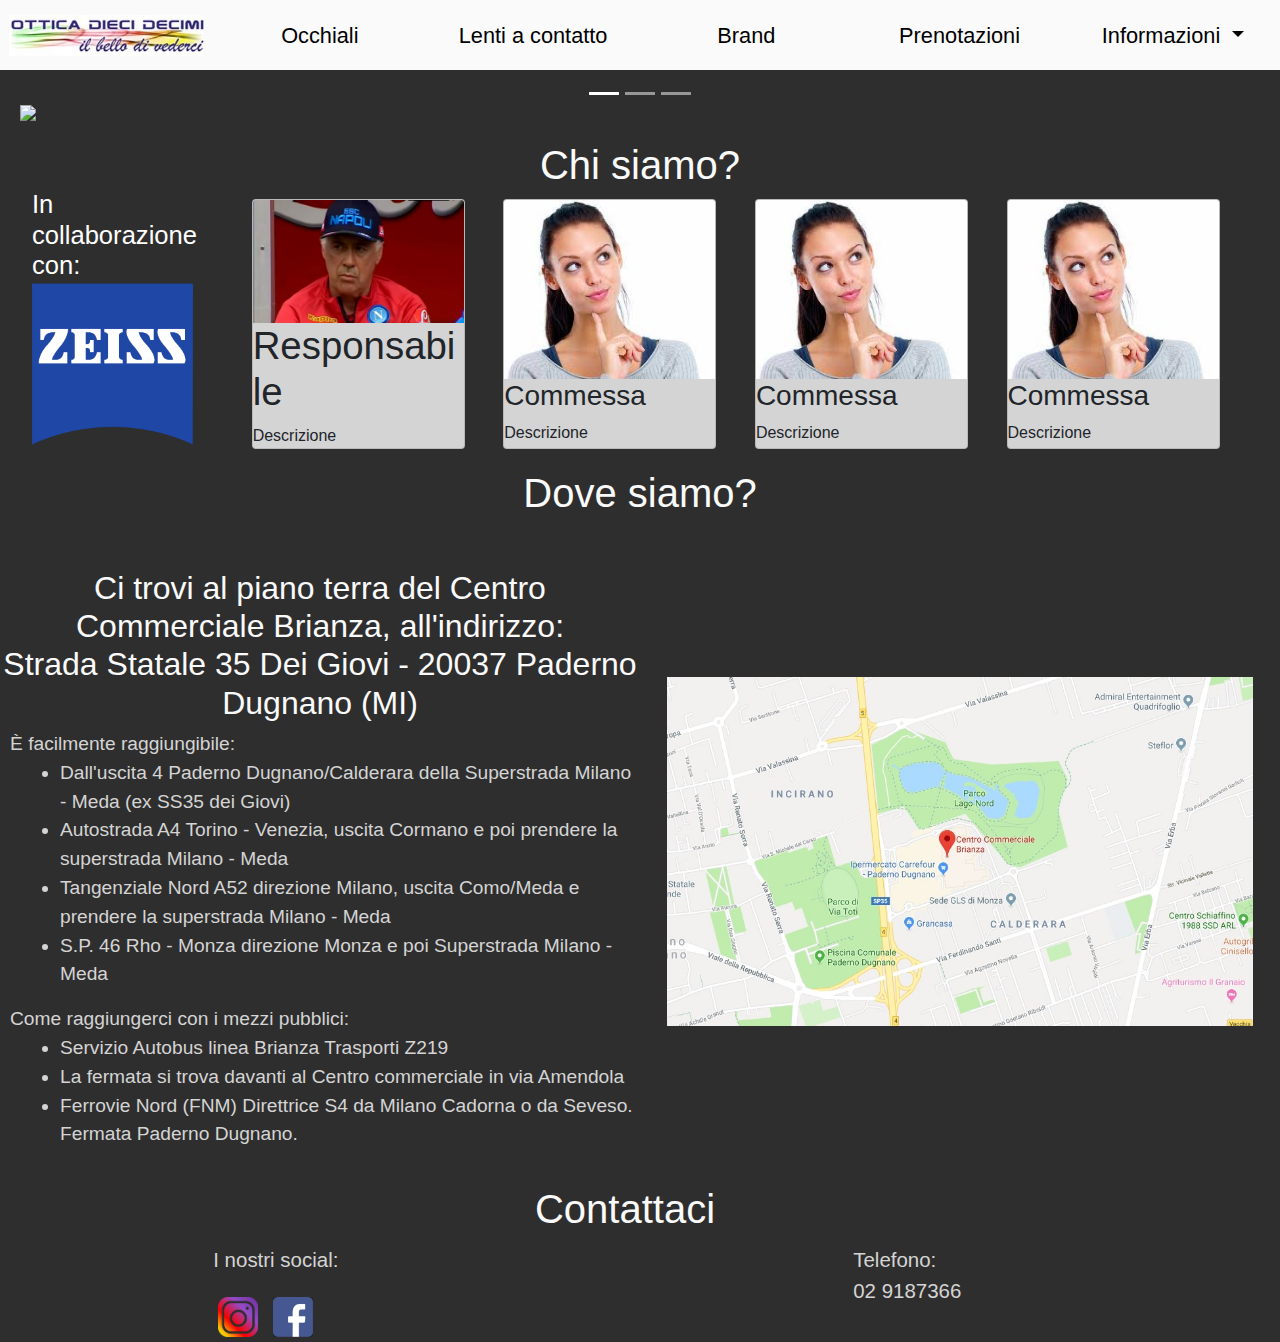
==== index.html @ d9cb9f02 "AggiuntoFileBaseCorrezioneProblemiDiHome" ====
<!DOCTYPE html>
<html>
	<head>
		<title>Ottica dieci decimi home</title>
			
		<link rel="stylesheet" href="https://maxcdn.bootstrapcdn.com/bootstrap/4.2.1/css/bootstrap.min.css">

		<link rel="stylesheet" href="css/index.css">

		<link rel="stylesheet" href="css/mquery.css">

		<link rel="stylesheet" href="css/base.css">

		<script src="https://ajax.googleapis.com/ajax/libs/jquery/3.3.1/jquery.min.js"></script>


		<script src="https://cdnjs.cloudflare.com/ajax/libs/popper.js/1.14.6/umd/popper.min.js"></script>


		<script src="https://maxcdn.bootstrapcdn.com/bootstrap/4.2.1/js/bootstrap.min.js"></script>
		

		<meta name="viewport" content="width=device-width, initial-scale=1.0">
		
	</head>
	<body>
		<div class="row nomargin col-dt-12 nopadding solodesktop"> <!--Configurazione navbar desktop-->
			<nav class="navbar navbar-expand-sm col-dt-12 navigbarh">
				<ul class="navbar-nav col-dt-12 navigbarh">
					<li class="nav-item col-dt-2 navimg">
						<img src="img/Negozio/Logo.jpg" class="mx-auto d-block col-dt-11 mx-auto" style="max-height: 70px;">
					</li>
					<li class="nav-item  col-dt-2 nopadding">
						<a class="nav-link navigbar nomargin" href="#">Occhiali</a>
					</li>
					<li class="nav-item nopadding col-dt-2 ">
						<a class="nav-link navigbar" href="#">Lenti a contatto</a>
					</li>
					<li class="nav-item nopadding col-dt-2 ">
						<a class="nav-link navigbar " href="#">Brand</a>
					</li>
					<li class="nav-item  col-dt-2 nopadding ">
						<a class="nav-link navigbar" href="#">Prenotazioni</a>
					</li>
					<li class="nav-item dropdown col-dt-2 nopadding">
						<a class="nav-link dropdown-toggle navigbar" href="#" id="navbardrop" data-toggle="dropdown">
							Informazioni
						</a>
						<div class="dropdown-menu col-dt-12">
							<a class="dropdown-item navidrop" href="#ChiSiamo">Chi siamo?</a>
							<a class="dropdown-item navidrop" href="#DoveSiamo">Dove siamo?</a>
							<a class="dropdown-item navidrop" href="#">Recensioni</a>
							<a class="dropdown-item navidrop" href="#">Tour 360 gradi</a>
						</div>
					</li>
				</ul>
			</nav>	
		</div><!--Fine Configurazione Navbar Desktop-->
		<div class="row divlogotab col-tab-12 nomargin solotablet"><!--Logo per tablet-->
			<img src="img/Negozio/Logo.jpg" class="logotab solotablet">
		</div>
		<div class="row nomargin col-tab-12 nopadding solotablet"> <!--Configurazione navbar tablet-->
			<nav class="navbar navbar-expand-sm col-tab-12 navigbarh">
				<ul class="navbar-nav col-tab-12 navigbarh">
					<li class="nav-item  col-tab-2 nopadding">
						<a class="nav-link navigbar nomargin" href="#">Occhiali</a>
					</li>
					<li class="nav-item nopadding col-tab-3">
						<a class="nav-link navigbar" href="#">Lenti a contatto</a>
					</li>
					<li class="nav-item nopadding col-tab-2 ">
						<a class="nav-link navigbar " href="#">Brand</a>
					</li>
					<li class="nav-item  col-tab-3 nopadding">
						<a class="nav-link navigbar" href="#">Prenotazioni</a>
					</li>
					<li class="nav-item dropdown col-tab-3 nopadding">
						<a class="nav-link dropdown-toggle navigbar" href="#" id="navbardrop" data-toggle="dropdown">
							Informazioni
						</a>
						<div class="dropdown-menu col-tab-12">
							<a class="dropdown-item navidrop" href="#">Chi siamo?</a>
							<a class="dropdown-item navidrop" href="#">Dove siamo?</a>
							<a class="dropdown-item navidrop" href="#">Recensioni</a>
							<a class="dropdown-item navidrop" href="#">Tour 360 gradi</a>
						</div>
					</li>
				</ul>
			</nav>	
		</div><!--Fine Configurazione Navbar tablet-->
		<div class="pspacer"></div>
		<div class="row col-dt-12 carosello nomargin"><!--Configurazione SlideShow-->
			<div id="immneg" class="carousel slide col-dt-12" data-ride="carousel">

				<ul class="carousel-indicators">
				  <li data-target="#immneg" data-slide-to="0" class="active"></li>
				  <li data-target="#immneg" data-slide-to="1"></li>
				  <li data-target="#immneg" data-slide-to="2"></li>
				</ul>
		  
				<div class="carousel-inner">
				  <div class="carousel-item active">
						<img src="img/Negozio/Presentazione1.JPG" class="if">
				  </div>
				  <div class="carousel-item">
					<img src="img/Negozio/Presentazione2.JPG" class="if">
				  </div>
				  <div class="carousel-item">
					<img src="img/Negozio/Presentazione3.JPG" class="if">
			 	 </div>
				</div>
		  
				<a class="carousel-control-prev" href="#immneg" data-slide="prev">
				  <span class=""></span>
				</a>
				<a class="carousel-control-next" href="#immneg" data-slide="next">
				  <span class=""></span>
				</a>
			</div>	
		</div>
		<div class="row col-dt-12 col-tab-12 nomargin" id="ChiSiamo"><!--Sezione Chi siamo-->
			<h1 class="testodiv col-dt-12 col-tab-12 nomargin">Chi siamo?</h1>
		</div>
		
		<div class="row col-dt-12 nomargin"><!--Sezione della collaborazione-->
			<div class="col-tab-1"></div>
			<div class="col-dt-2 col-tab-4 divcol nomargin solodesktop">
				<h3 class="collabh"> In collaborazione con:</h3>
				<img src="img/Negozio/Zeiss.png" class="zeissl nomargin nopadding">
			</div>
			<div class="nomargin" style="display: inline-block; width: 3%;"></div>
			<div class="card col-dt-2 col-tab-4 profili" ><!--Profilo Responsabile-->
				<img class="card-img-top" src="img/Test/T2.jpg" alt="Card image cap">
				<div class="card-body nopadding">
					<h3 style="font-size: 3vw;">Responsabile</h3>
				  <p class="card-text">Descrizione</p>
				</div>
			</div>
			<div class="nomargin" style="display: inline-block; width: 3%;"></div>
			
			
			<div class="col-tab-1"></div>
			<div class="card col-dt-2 col-tab-4 profili"><!--Profilo 1-->
				<img class="card-img-top" src="img/Test/T1.jpg" alt="Card image cap">
				<div class="card-body nopadding" >
					<h3>Commessa</h3>
				  <p class="card-text">Descrizione</p>
				</div>
			</div>
			
			<div class="nomargin" style="display: inline-block; width: 3%;"></div><div class="col-tab-1"></div>
			<div class="nomargin solotablet" style=" width: 3%;"></div>
			
			<div class="card col-dt-2 profili col-tab-4"><!--Profilo 3-->
				<img class="card-img-top" src="img/Test/T1.jpg" alt="Card image cap">
				<div class="card-body nopadding">
					<h3>Commessa</h3>
			 		<p class="card-text">Descrizione</p>
				</div>
			</div>
			<div class="nomargin" style="display: inline-block; width: 3%;"></div><div class="col-tab-1"></div>
			<div class="card col-dt-2 profili col-tab-4" ><!--Profilo 4-->
				<img class="card-img-top" src="img/Test/T1.jpg" alt="Card image cap">
				<div class="card-body nopadding">
					<h3>Commessa</h3>
			 		<p class="card-text">Descrizione</p>
				</div>
			</div>
			<div class="solotablet" style="margin: auto; margin-top: 30px;">
				<h3 class="collabh" > In collaborazione con:</h3>
				<img src="img/Negozio/Zeiss.png" class="zeissl nomargin nopadding" style="width:50%;margin: auto;">
			</div>
		</div>
	</div>
	<div class="row col-dt-12 col-tab-12 nomargin" style="height: 80px;"><!--Sezione Dove siamo-->
		<h1 class="nomargin testodiv col-dt-12 col-tab-12" id="DoveSiamo">Dove siamo?</h1>
	</div>
	<div class="row col-dt-12 col-tab-12 nomargin">

		<div class="col-dt-6 col-tab-12">
			<div class="col-dt-1"></div>
			<h2 class="testodiv col-dt-12 col-tab-12">Ci trovi al piano terra del Centro Commerciale Brianza, all'indirizzo: <br>
				Strada Statale 35 Dei Giovi - 20037 Paderno Dugnano (MI)</h2>
			<p class="indicazioni col-dt-12 col-tab-12">
				È facilmente raggiungibile:
				<ul class="indicazioni col-dt-12 col-tab-12">
					<li class="indicazioni col-dt-12 col-tab-10">Dall'uscita 4 Paderno Dugnano/Calderara della Superstrada Milano - Meda (ex SS35 dei Giovi)</li>
					<li class="indicazioni col-dt-12 col-tab-10">Autostrada A4 Torino - Venezia, uscita Cormano e poi prendere la superstrada Milano - Meda</li>
					<li class="indicazioni col-dt-12 col-tab-10">Tangenziale Nord A52 direzione Milano, uscita Como/Meda e prendere la superstrada Milano - Meda</li>
					<li class="indicazioni col-dt-12col-tab-10">S.P. 46 Rho - Monza direzione Monza e poi Superstrada Milano - Meda</li>
				</ul>
			
			</p>
			<p class="indicazioni col-dt-10 col-tab-10">
				Come raggiungerci con i mezzi pubblici:
				<ul class="indicazioni col-dt-12 col-tab-12">
					<li class="indicazioni col-dt-12 col-tab-10">Servizio Autobus linea Brianza Trasporti Z219</li>
					<li class="indicazioni col-dt-12 col-tab-10">La fermata si trova davanti al Centro commerciale in via Amendola</li>
					<li class="indicazioni col-dt-12 col-tab-10">Ferrovie Nord (FNM) Direttrice S4 da Milano Cadorna o da Seveso. Fermata Paderno Dugnano.</li>
				</ul>
			</p>
		</div>
		<a href="https://www.google.com/maps/place/Centro+Commerciale+Brianza/@45.5745545,9.1777924,17z/data=!3m1!4b1!4m5!3m4!1s0x4786befdc78b0045:0x9279604ad7936b0b!8m2!3d45.5745545!4d9.1799811" target="_blank"
		class="col-dt-6 col-tab-12">
			<img src="img/mappa.jpg" class="mx-auto d-block col-dt-11 col-tab-11" style="height: auto; margin-top: 20%;">
		</a>
	</div>
	<div class="row col-dt-12 col-tab-12" style="height: 80px;"><!--Sezione contattaci-->
		<h1 class="testodiv col-dt-12 col-tab-12">Contattaci</h1>
	</div>
	<div class="row col-dt-12 nomargin">
		<div class="col-dt-2 col-tab-1">
		</div>
		<div class="col-dt-6 col-tab-6">
			<p class="scrittaSocial">I nostri social:</p>
			<a href="https://www.instagram.com/dieci_decimi_paderno/" target="_blank">
				<img src="img/Icone/IconaInsta.png" class="icona">
			</a>
			<a href="https://it-it.facebook.com/otticadiecidecimipaderno/" target="_blank">
				<img src="img/Icone/IconaFace.png" class="icona">
			</a>
		</div>
		<div class="col-dt-4">
			<p class="scrittaSocial">Telefono:<br>02 9187366</p>
		</div>
	</div>
	</body>
</html>
---- css/index.css ----
.carosello
{
	padding: 20px 20px 20px 20px;
	background-color: #2F2E2E;
}
.if
{ 
	width: 100%;
	display: block;

}
.center
{
	position: absolute;
	top: 50%;
	left: 50%;
	transform: translate(-50%, -50%);
	font-size: 18px;
}
.listaocchiali
{
	text-align: center;
}
.listabrand
{
	text-align: center;
}
.sconti
{
	background-color: rgb(100,100,100);
}
.hsconti
{
	text-align:center;
}
*
{
	font-family: 'Gill Sans', 'Gill Sans MT', Calibri, 'Trebuchet MS', sans-serif;
	margin: 0;
}
.pspacer
{
	height: 15px;
	background-color:#2F2E2E;
}
.sidediv
{
	padding: 10px 10px 10px 20px;
}

.zeissl
{
	width: 90%;
	display: block;
}


.logotab
{
	margin: auto;
}
.divlogotab
{
	background-color: white;
}

.testodiv
{
	text-align: center;
	color: #FAFAFA;
	margin-top: 20px;
}
.profili
{
	display: inline-block;
	margin-top: 10px;
	margin-bottom: 20px;
	background-color: rgb(212, 212, 212);
}
---- css/mquery.css ----
@media only screen and (min-width: 851px) 
{
    .col-dt-1 {width: 8.33%;}
    .col-dt-2 {width: 16.66%;}
    .col-dt-3 {width: 25%;}
    .col-dt-4 {width: 33.33%;}
    .col-dt-5 {width: 41.66%;}
    .col-dt-6 {width: 50%;}
    .col-dt-7 {width: 58.33%;}
    .col-dt-8 {width: 66.66%;}
    .col-dt-9 {width: 75%;}
    .col-dt-10 {width: 83.33%;}
    .col-dt-11 {width: 91.66%;}
    .col-dt-12 {width: 100%;}
    .solodesktop{display: block;}
    .solotablet{display: none;}
    .solocell{display: none;}
    .navigbar
    {
	    color: #000000;
	    text-align: center;
	    margin: 0px;
	    background-color: #FAFAFA;
	    font-size: 1.7vw;
	    height: 70px;
	    padding-top: 20px;
    }   
    .navigbarh
    {
	    max-height: 90px;
        background-color: #FAFAFA;
        padding: 0px;
        margin: 0px;
    }  
    .divcol
    {
	    padding-left: 30px;
    }
    
    .indicazioni
    {
	    font-size: 1.5vw;
        color: rgb(212, 212, 212);
        margin: 0 0 0 10px;
        padding-right: 10px;
    }
    .collabh
    {
	    margin: 0;
	    color: white;
	    padding-left: 2px;
	    font-size: 2vw;
    }
}
@media only screen and (max-width: 850px) 
{
    .col-tab-1 {width: 8.33%;}
    .col-tab-2 {width: 16.66%;}
    .col-tab-3 {width: 25%;}
    .col-tab-4 {width: 33.33%;}
    .col-tab-5 {width: 41.66%;}
    .col-tab-6 {width: 50%;}
    .col-tab-7 {width: 58.33%;}
    .col-tab-8 {width: 66.66%;}
    .col-tab-9 {width: 75%;}
    .col-tab-10 {width: 83.33%;}
    .col-tab-11 {width: 91.66%;}
    .col-tab-12 {width: 100%;}
    .solodesktop{display: none;}
    .solotablet{display: block;}
    .solocell{display: none;}
    .navigbar
    {
	    color: #000000;
	    text-align: center;
	    margin: 0px;
	    background-color: #FAFAFA;
	    font-size: 13pt;
	    height: 65px;
	    padding-top: 25px;
	    padding-bottom: 1%;
    }   
    .navigbarh
    {
	    height: 65px;
        background-color: #FAFAFA;
        padding: 0px;
        margin: 0px;
    } 
    .indicazioni
    {
	    font-size: 2.5vw;
        color: rgb(212, 212, 212);
        margin-left: 25px;
        padding:0;
    }
    .collabh
    {
	    margin: 0;
	    color: white;
	    padding-left: 2px;
        font-size: 5vw;
        text-align: center;
    }
    *
    {
        margin-left: 1px;
    }
    .scrittaSocial
    {
	    color: rgb(212, 212, 212);
	    font-size: 2.5vw;
    }
}
@media only screen and (max-width: 580px) 
{
    .col-cel-1 {width: 8.33%;}
    .col-cel-2 {width: 16.66%;}
    .col-cel-3 {width: 25%;}
    .col-cel-4 {width: 33.33%;}
    .col-cel-5 {width: 41.66%;}
    .col-cel-6 {width: 50%;}
    .col-cel-7 {width: 58.33%;}
    .col-cel-8 {width: 66.66%;}
    .col-cel-9 {width: 75%;}
    .col-cel-10 {width: 83.33%;}
    .col-cel-11 {width: 91.66%;}
    .col-cel-12 {width: 100%;}
    .solodesktop{display: none;}
    .solotablet{display: none;}
    .solocell{display: block;}
}
*
{
    box-sizing: border-box;
}
---- css/base.css ----
body
{
	background-color: #2F2E2E;
	margin: 0;
	padding: 0;
}

.navigbar:hover
{
	background-color: #333333;
	color: white;
}
.navidrop:hover
{
	background-color: #333333;
	color: white;
}
.attivo
{
	background-color: #000000;
	color: rgb(255, 255, 255);
	max-height: 90px;
	padding-top: 30px;
	padding-bottom: 30px;
	padding-left: 0;
	padding-right: 0;
}
.nomargin
{
	margin: 0px;
}
.nopadding
{
	padding: 0px;
}
.navimg
{
	padding-top: 15px;
	background-color: #FAFAFA;
}

.navlent
{
	padding-left: 0px;
	padding-right: 0px;
}

.scrittaSocial
{
	color: rgb(212, 212, 212);
	font-size: 1.6vw;
}
.icona
{
	height: 50px;
	width: 50px;
	padding: 5px;
}
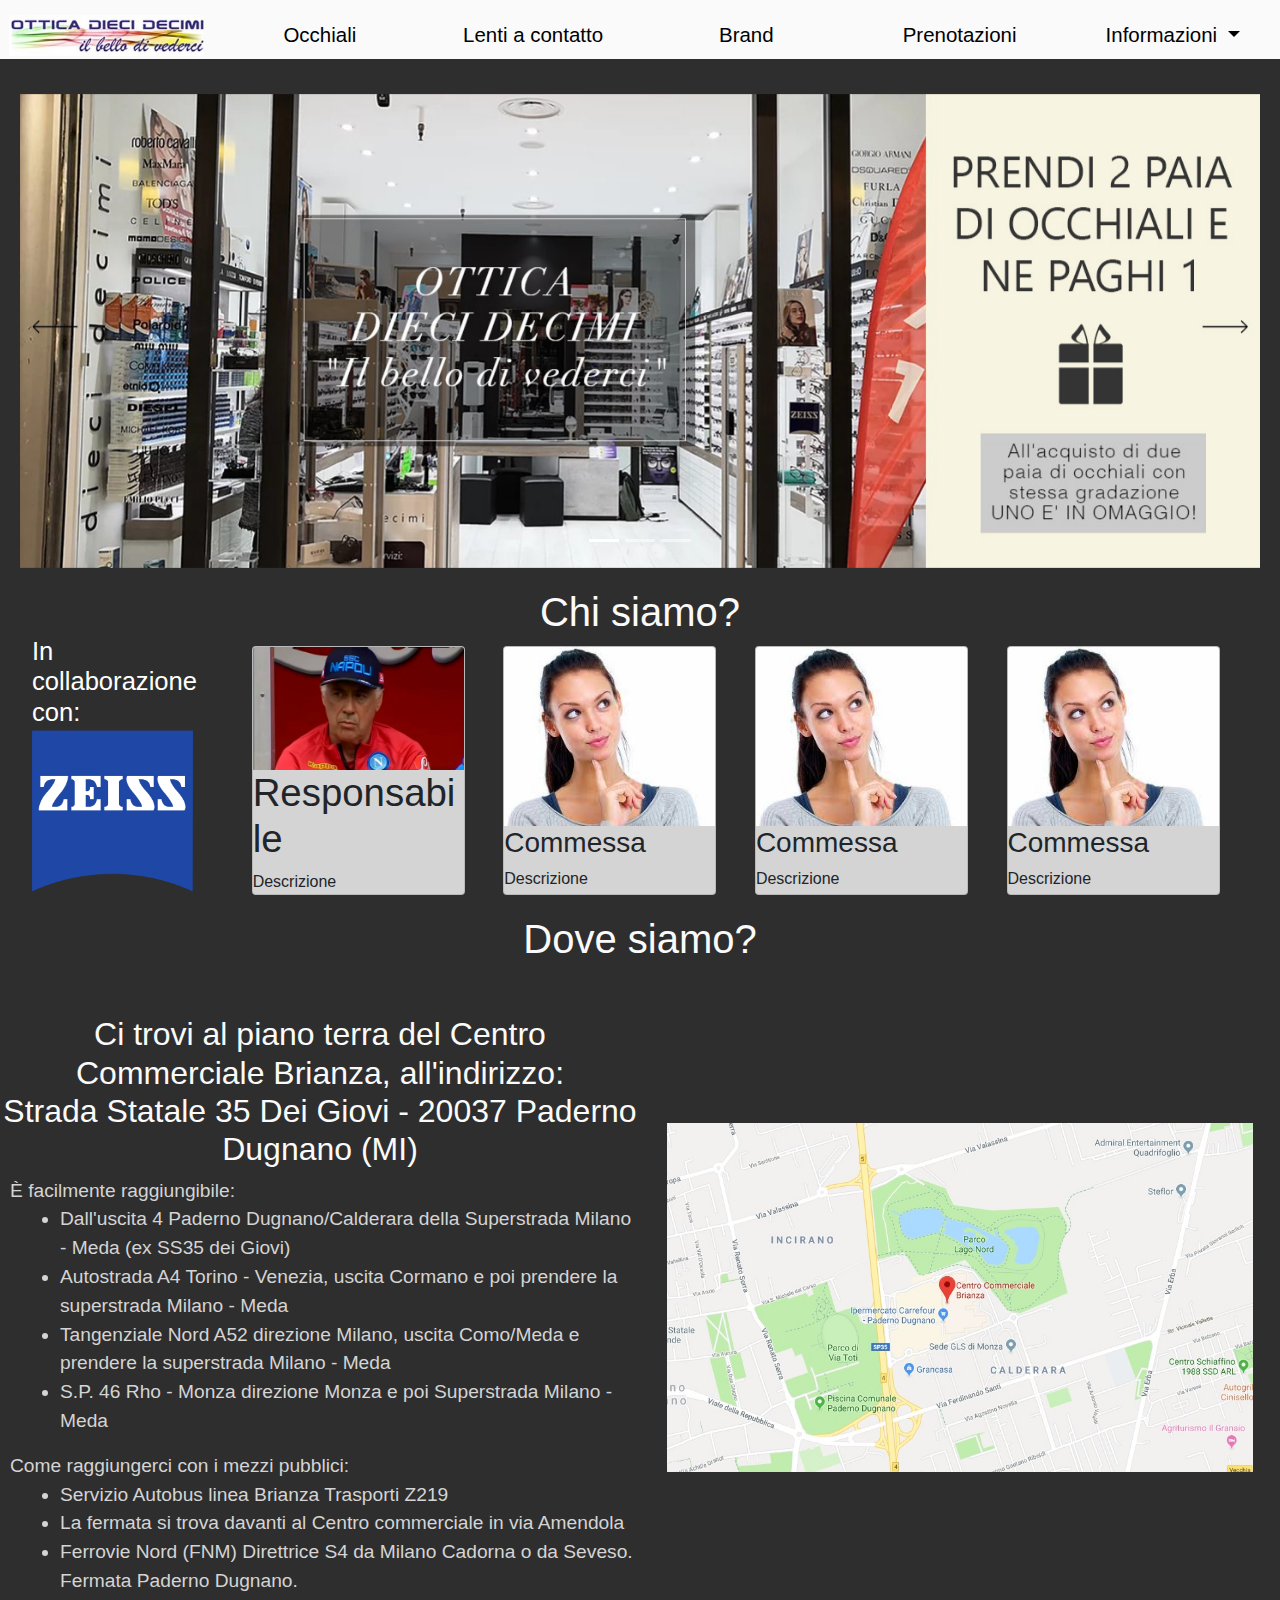
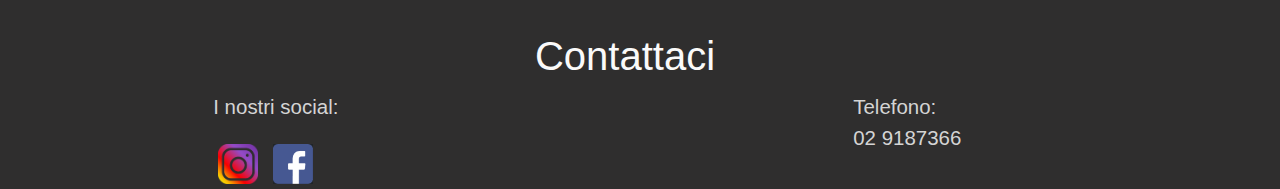
==== commit af33c580: "CorrettiNomiRisorse" ====
--- a/index.html
+++ b/index.html
@@ -28,16 +28,16 @@
 			<nav class="navbar navbar-expand-sm col-dt-12 navigbarh">
 				<ul class="navbar-nav col-dt-12 navigbarh">
 					<li class="nav-item col-dt-2 navimg">
-						<img src="img/Negozio/Logo.jpg" class="mx-auto d-block col-dt-11 mx-auto" style="max-height: 70px;">
+						<img src="img/Negozio/Logo.jpg" class="d-block col-dt-11 mx-auto" style="max-height: 70px;">
 					</li>
 					<li class="nav-item  col-dt-2 nopadding">
-						<a class="nav-link navigbar nomargin" href="#">Occhiali</a>
+						<a class="nav-link navigbar nomargin" href="pgs/Occhiali.html">Occhiali</a>
 					</li>
 					<li class="nav-item nopadding col-dt-2 ">
-						<a class="nav-link navigbar" href="#">Lenti a contatto</a>
+						<a class="nav-link navigbar" href="pgs/LentiaContatto.html">Lenti a contatto</a>
 					</li>
 					<li class="nav-item nopadding col-dt-2 ">
-						<a class="nav-link navigbar " href="#">Brand</a>
+						<a class="nav-link navigbar " href="pgs/Brand.html">Brand</a>
 					</li>
 					<li class="nav-item  col-dt-2 nopadding ">
 						<a class="nav-link navigbar" href="#">Prenotazioni</a>
@@ -100,13 +100,13 @@
 		  
 				<div class="carousel-inner">
 				  <div class="carousel-item active">
-						<img src="img/Negozio/Presentazione1.JPG" class="if">
+						<img src="img/Negozio/Presentazione1.jpg" class="if">
 				  </div>
 				  <div class="carousel-item">
-					<img src="img/Negozio/Presentazione2.JPG" class="if">
+					<img src="img/Negozio/Presentazione2.jpg" class="if">
 				  </div>
 				  <div class="carousel-item">
-					<img src="img/Negozio/Presentazione3.JPG" class="if">
+					<img src="img/Negozio/Presentazione3.jpg" class="if">
 			 	 </div>
 				</div>
 		  
@@ -208,7 +208,7 @@
 	<div class="row col-dt-12 col-tab-12" style="height: 80px;"><!--Sezione contattaci-->
 		<h1 class="testodiv col-dt-12 col-tab-12">Contattaci</h1>
 	</div>
-	<div class="row col-dt-12 nomargin">
+	<div class="row col-dt-12 nomargin"><!--Footer-->
 		<div class="col-dt-2 col-tab-1">
 		</div>
 		<div class="col-dt-6 col-tab-6">
--- a/css/index.css
+++ b/css/index.css
@@ -55,15 +55,6 @@
 }
 
 
-.logotab
-{
-	margin: auto;
-}
-.divlogotab
-{
-	background-color: white;
-}
-
 .testodiv
 {
 	text-align: center;
--- a/css/mquery.css
+++ b/css/mquery.css
@@ -21,8 +21,8 @@
 	    text-align: center;
 	    margin: 0px;
 	    background-color: #FAFAFA;
-	    font-size: 1.7vw;
-	    height: 70px;
+	    font-size: 1.6vw;
+	    height: 100%;
 	    padding-top: 20px;
     }   
     .navigbarh
--- a/css/base.css
+++ b/css/base.css
@@ -5,6 +5,15 @@
 	padding: 0;
 }
 
+
+.logotab
+{
+	margin: auto;
+}
+.divlogotab
+{
+	background-color: white;
+}
 .navigbar:hover
 {
 	background-color: #333333;
@@ -55,4 +64,12 @@
 	height: 50px;
 	width: 50px;
 	padding: 5px;
+}
+.scritta
+{
+	color: rgb(212, 212, 212);
+}
+.centrato
+{
+	text-align:center;
 }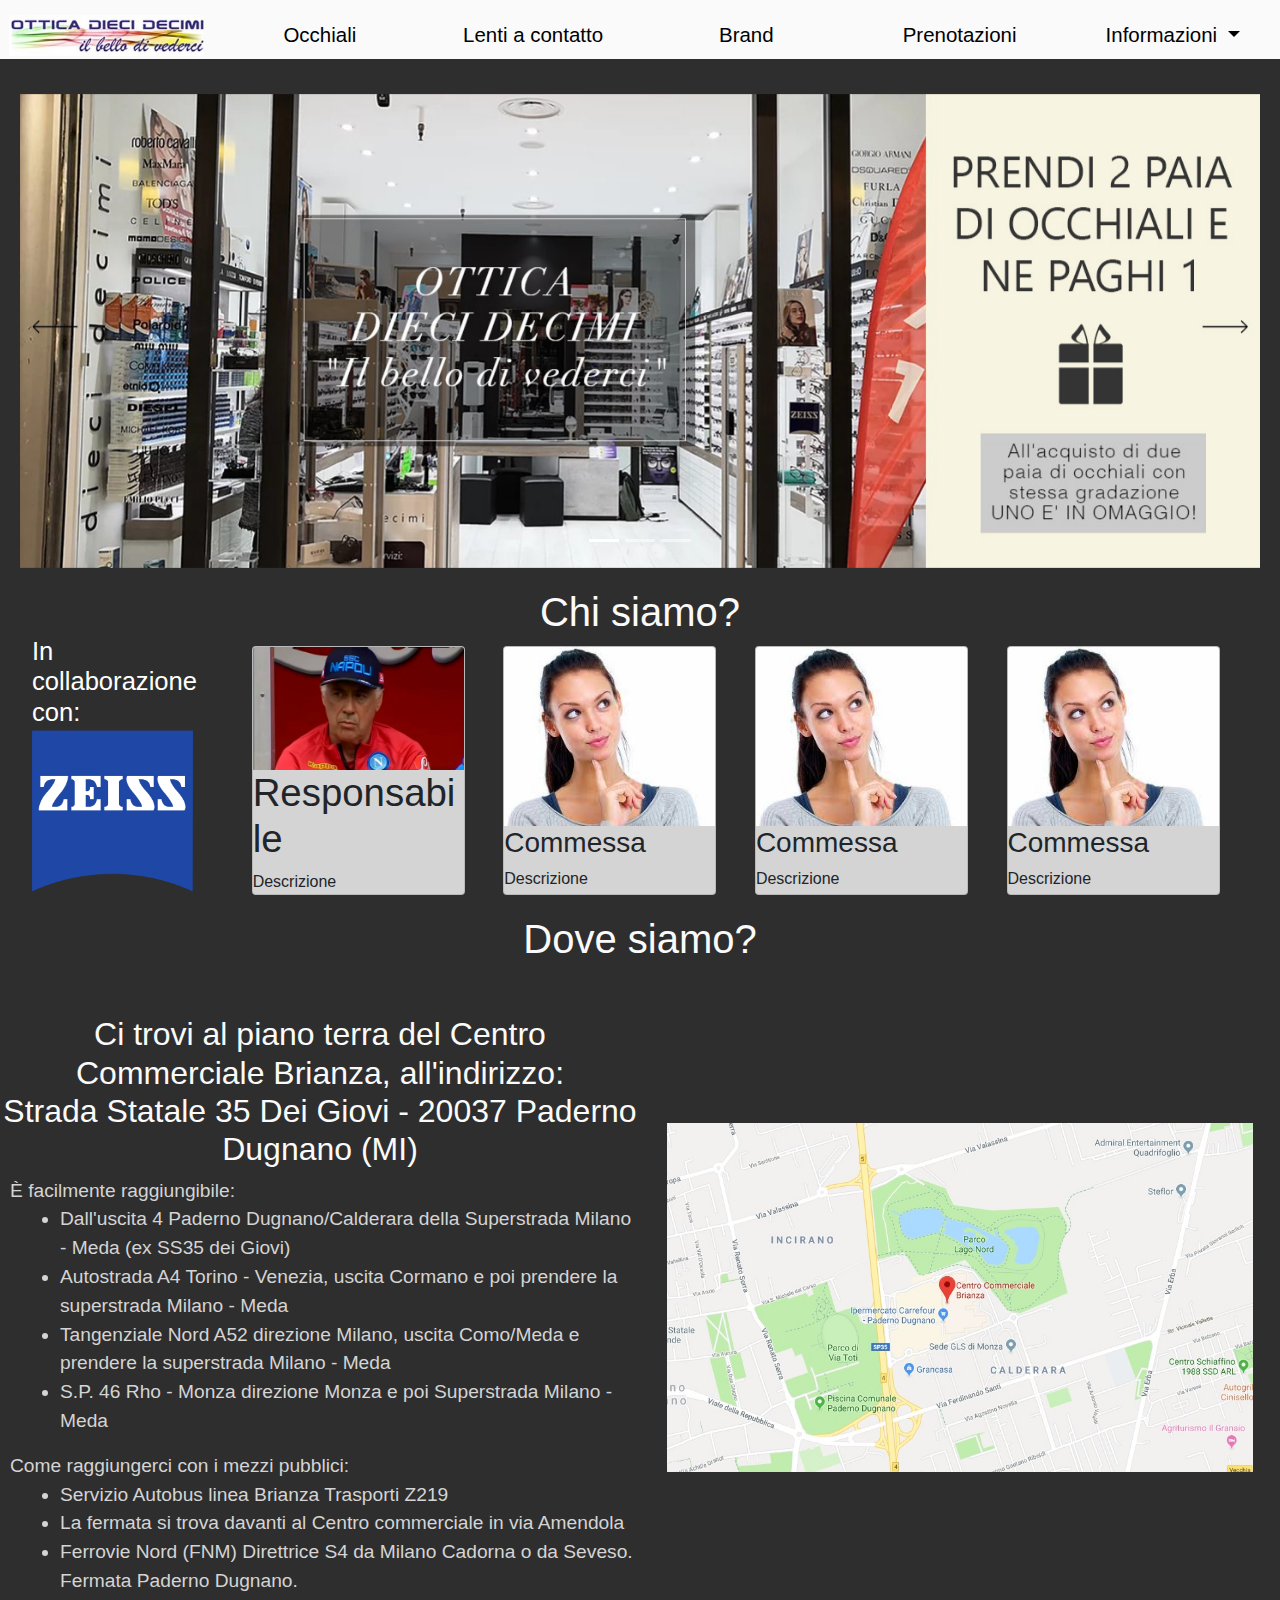
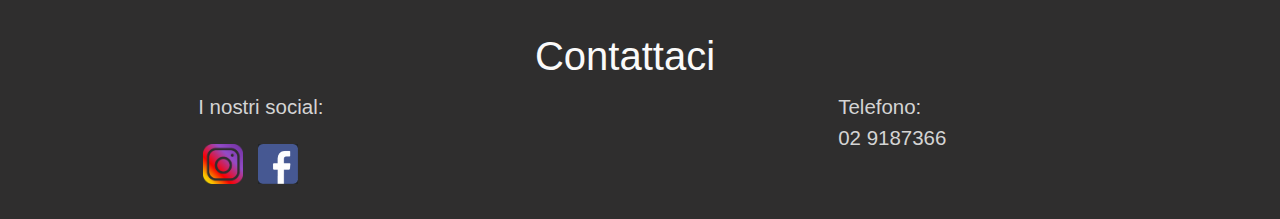
==== commit 30a71fd0: "CorrettoMargin" ====
--- a/index.html
+++ b/index.html
@@ -40,7 +40,7 @@
 						<a class="nav-link navigbar " href="pgs/Brand.html">Brand</a>
 					</li>
 					<li class="nav-item  col-dt-2 nopadding ">
-						<a class="nav-link navigbar" href="#">Prenotazioni</a>
+						<a class="nav-link navigbar" href="pgs/Prenotazioni.html">Prenotazioni</a>
 					</li>
 					<li class="nav-item dropdown col-dt-2 nopadding">
 						<a class="nav-link dropdown-toggle navigbar" href="#" id="navbardrop" data-toggle="dropdown">
@@ -49,8 +49,8 @@
 						<div class="dropdown-menu col-dt-12">
 							<a class="dropdown-item navidrop" href="#ChiSiamo">Chi siamo?</a>
 							<a class="dropdown-item navidrop" href="#DoveSiamo">Dove siamo?</a>
-							<a class="dropdown-item navidrop" href="#">Recensioni</a>
-							<a class="dropdown-item navidrop" href="#">Tour 360 gradi</a>
+							<a class="dropdown-item navidrop" href="pgs/Recensioni.html">Recensioni</a>
+							<a class="dropdown-item navidrop" href="pgs/Tour.html">Tour 360 gradi</a>
 						</div>
 					</li>
 				</ul>
@@ -63,26 +63,26 @@
 			<nav class="navbar navbar-expand-sm col-tab-12 navigbarh">
 				<ul class="navbar-nav col-tab-12 navigbarh">
 					<li class="nav-item  col-tab-2 nopadding">
-						<a class="nav-link navigbar nomargin" href="#">Occhiali</a>
+						<a class="nav-link navigbar nomargin" href="pgs/Occhiali.html">Occhiali</a>
 					</li>
 					<li class="nav-item nopadding col-tab-3">
-						<a class="nav-link navigbar" href="#">Lenti a contatto</a>
+						<a class="nav-link navigbar" href="pgs/LentiaContatto.html">Lenti a contatto</a>
 					</li>
 					<li class="nav-item nopadding col-tab-2 ">
-						<a class="nav-link navigbar " href="#">Brand</a>
+						<a class="nav-link navigbar " href="pgs/Brand.html">Brand</a>
 					</li>
 					<li class="nav-item  col-tab-3 nopadding">
-						<a class="nav-link navigbar" href="#">Prenotazioni</a>
+						<a class="nav-link navigbar" href="pgs/Prenotazioni.html">Prenotazioni</a>
 					</li>
 					<li class="nav-item dropdown col-tab-3 nopadding">
 						<a class="nav-link dropdown-toggle navigbar" href="#" id="navbardrop" data-toggle="dropdown">
 							Informazioni
 						</a>
 						<div class="dropdown-menu col-tab-12">
-							<a class="dropdown-item navidrop" href="#">Chi siamo?</a>
-							<a class="dropdown-item navidrop" href="#">Dove siamo?</a>
-							<a class="dropdown-item navidrop" href="#">Recensioni</a>
-							<a class="dropdown-item navidrop" href="#">Tour 360 gradi</a>
+							<a class="dropdown-item navidrop" href="#ChiSiamo">Chi siamo?</a>
+							<a class="dropdown-item navidrop" href="#DoveSiamo">Dove siamo?</a>
+							<a class="dropdown-item navidrop" href="pgs/Recensioni.html">Recensioni</a>
+							<a class="dropdown-item navidrop" href="pgs/Tour.html">Tour 360 gradi</a>
 						</div>
 					</li>
 				</ul>
@@ -208,7 +208,7 @@
 	<div class="row col-dt-12 col-tab-12" style="height: 80px;"><!--Sezione contattaci-->
 		<h1 class="testodiv col-dt-12 col-tab-12">Contattaci</h1>
 	</div>
-	<div class="row col-dt-12 nomargin"><!--Footer-->
+	<div class="row col-dt-12 foot"><!--Footer-->
 		<div class="col-dt-2 col-tab-1">
 		</div>
 		<div class="col-dt-6 col-tab-6">
--- a/css/base.css
+++ b/css/base.css
@@ -28,9 +28,7 @@
 {
 	background-color: #000000;
 	color: rgb(255, 255, 255);
-	max-height: 90px;
-	padding-top: 30px;
-	padding-bottom: 30px;
+	
 	padding-left: 0;
 	padding-right: 0;
 }
@@ -72,4 +70,8 @@
 .centrato
 {
 	text-align:center;
+}
+.foot
+{
+	margin-bottom: 30px;
 }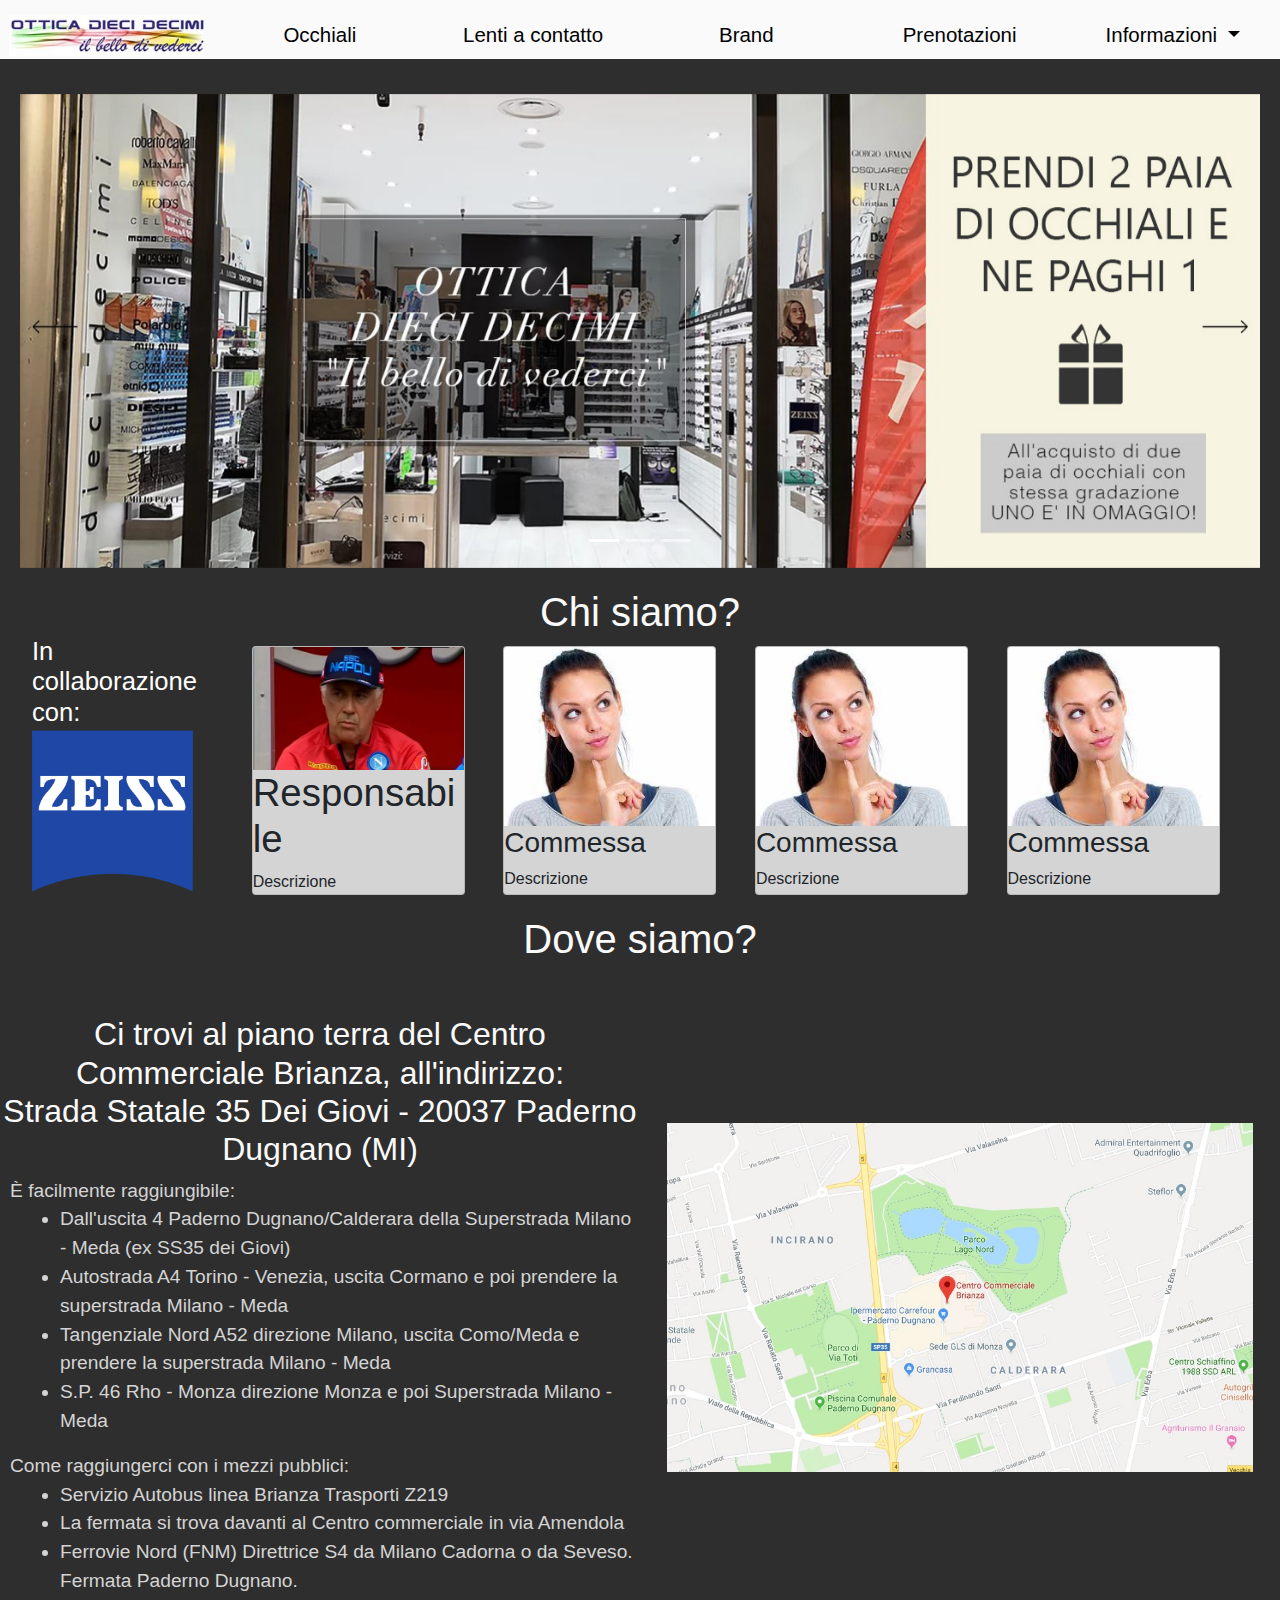
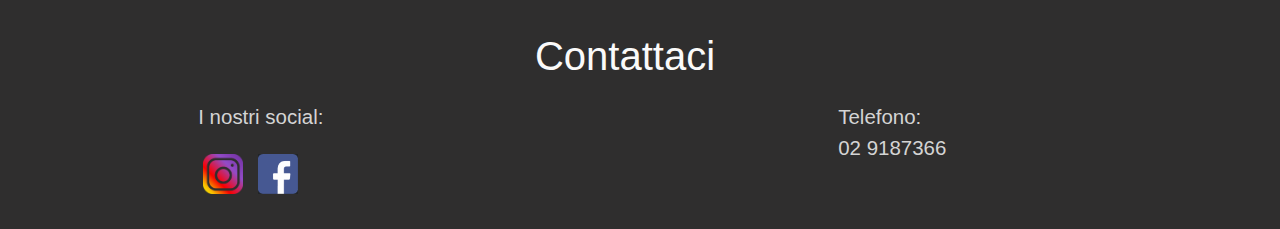
==== commit a230d3a2: "AggiuntaNavbarCellulare" ====
--- a/index.html
+++ b/index.html
@@ -7,10 +7,10 @@
 
 		<link rel="stylesheet" href="css/index.css">
 
+		
+
+		<link rel="stylesheet" href="css/base.css">
 		<link rel="stylesheet" href="css/mquery.css">
-
-		<link rel="stylesheet" href="css/base.css">
-
 		<script src="https://ajax.googleapis.com/ajax/libs/jquery/3.3.1/jquery.min.js"></script>
 
 
@@ -18,6 +18,7 @@
 
 
 		<script src="https://maxcdn.bootstrapcdn.com/bootstrap/4.2.1/js/bootstrap.min.js"></script>
+		<script src="JS/ddcell.js"></script>
 		
 
 		<meta name="viewport" content="width=device-width, initial-scale=1.0">
@@ -56,8 +57,9 @@
 				</ul>
 			</nav>	
 		</div><!--Fine Configurazione Navbar Desktop-->
-		<div class="row divlogotab col-tab-12 nomargin solotablet"><!--Logo per tablet-->
-			<img src="img/Negozio/Logo.jpg" class="logotab solotablet">
+		<div class="row divlogotab col-tab-12 col-cel-12 nomargin nodesktop"><!--Logo per tablet e cellulari-->
+			
+			<img src="img/Negozio/Logo.jpg" class="logotab nodesktop">
 		</div>
 		<div class="row nomargin col-tab-12 nopadding solotablet"> <!--Configurazione navbar tablet-->
 			<nav class="navbar navbar-expand-sm col-tab-12 navigbarh">
@@ -88,6 +90,16 @@
 				</ul>
 			</nav>	
 		</div><!--Fine Configurazione Navbar tablet-->
+		<div class="dropdown solocell"><!--Configurazione navbar cellulare-->
+			<button onclick="ddown()" class="dropbtn bottone">Navigazione</button>
+			<div id="myDropdown" class="dropdown-content col-cel-12 nopadding nomargin">
+			  <a href="pgs/Occhiali.html" class="col-cel-3 ">Occhiali</a>
+			  <a href="pgs/LentiaContatto.html" class="col-cel-3 ">Lenti a contatto</a>
+			  <a href="pgs/Brand.html" class="col-cel-2">Brand</a>
+			  <a href="pgs/Prenotazioni.html" class="col-cel-3 ">Prenotazioni</a>
+			  
+			</div>
+		</div>
 		<div class="pspacer"></div>
 		<div class="row col-dt-12 carosello nomargin"><!--Configurazione SlideShow-->
 			<div id="immneg" class="carousel slide col-dt-12" data-ride="carousel">
--- a/css/base.css
+++ b/css/base.css
@@ -73,5 +73,60 @@
 }
 .foot
 {
+	margin-top: 10px;
 	margin-bottom: 30px;
-}+}
+.dropbtn {
+	background-color: #3498DB;
+	color: white;
+	padding: 16px;
+	font-size: 16px;
+	border: none;
+	cursor: pointer;
+  }
+  
+  .dropbtn:hover, .dropbtn:focus {
+	background-color: #2980B9;
+  }
+  
+  .dropdown {
+	position: relative;
+	display: inline-block;
+  }
+  
+  .dropdown-content {
+	display: none;
+	position: absolute;
+	background-color: #f1f1f1;
+	min-width: 160px;
+	overflow: auto;
+	box-shadow: 0px 8px 16px 0px rgba(0,0,0,0.2);
+	z-index: 1;
+  }
+  
+  .dropdown-content a {
+	color: black;
+	padding: 10px 5px;
+	text-decoration: none;
+	display: inline-block;
+	text-align: center;
+  }
+  
+  .dropdown a:hover {background-color: #ddd;}
+  
+  .show {display: block;}
+  .bottone
+  {
+	  background-color: #333333;
+	  color: #FAFAFA;
+  }
+  .bottone:hover
+  {
+	  background-color: #333333;
+	  color: #FAFAFA;
+  }
+  .bottone:focus
+  {
+	  background-color: #333333;
+	  color: #FAFAFA;
+  }--- a/css/mquery.css
+++ b/css/mquery.css
@@ -15,6 +15,7 @@
     .solodesktop{display: block;}
     .solotablet{display: none;}
     .solocell{display: none;}
+    .nodesktop{display:none;}
     .navigbar
     {
 	    color: #000000;
@@ -69,6 +70,10 @@
     .solodesktop{display: none;}
     .solotablet{display: block;}
     .solocell{display: none;}
+    .nodesktop
+    {
+        display:block;
+    }
     .navigbar
     {
 	    color: #000000;
@@ -129,6 +134,10 @@
     .solodesktop{display: none;}
     .solotablet{display: none;}
     .solocell{display: block;}
+    .nodesktop
+    {
+        display:block;
+    }
 }
 *
 {
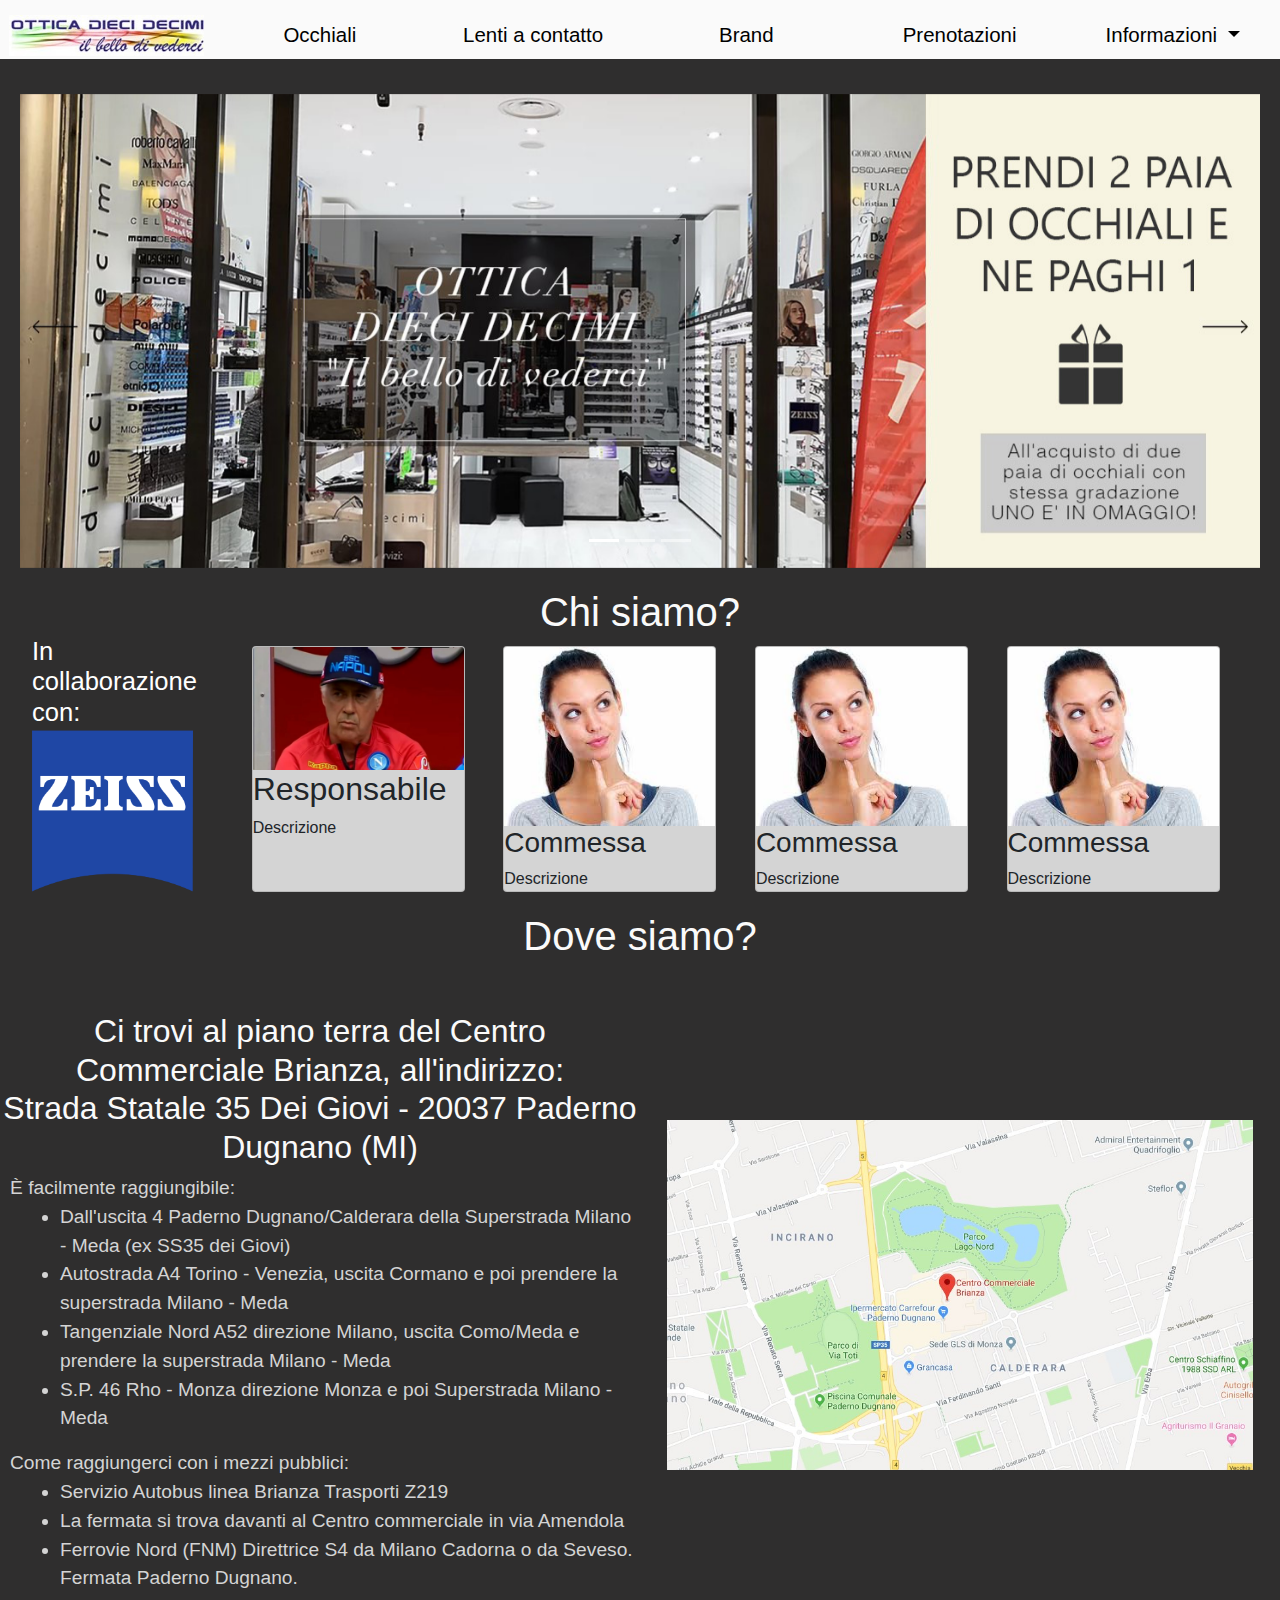
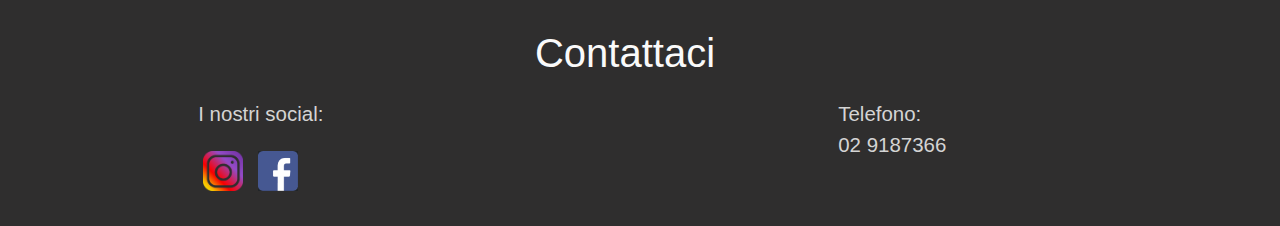
==== commit 66592961: "Definitivo" ====
--- a/index.html
+++ b/index.html
@@ -22,7 +22,7 @@
 		
 
 		<meta name="viewport" content="width=device-width, initial-scale=1.0">
-		
+		<meta charset="utf-8" />
 	</head>
 	<body>
 		<div class="row nomargin col-dt-12 nopadding solodesktop"> <!--Configurazione navbar desktop-->
@@ -144,7 +144,7 @@
 			<div class="card col-dt-2 col-tab-4 profili" ><!--Profilo Responsabile-->
 				<img class="card-img-top" src="img/Test/T2.jpg" alt="Card image cap">
 				<div class="card-body nopadding">
-					<h3 style="font-size: 3vw;">Responsabile</h3>
+					<h3 style="font-size: 2.5vw;">Responsabile</h3>
 				  <p class="card-text">Descrizione</p>
 				</div>
 			</div>
@@ -237,4 +237,4 @@
 		</div>
 	</div>
 	</body>
-</html>+</html>
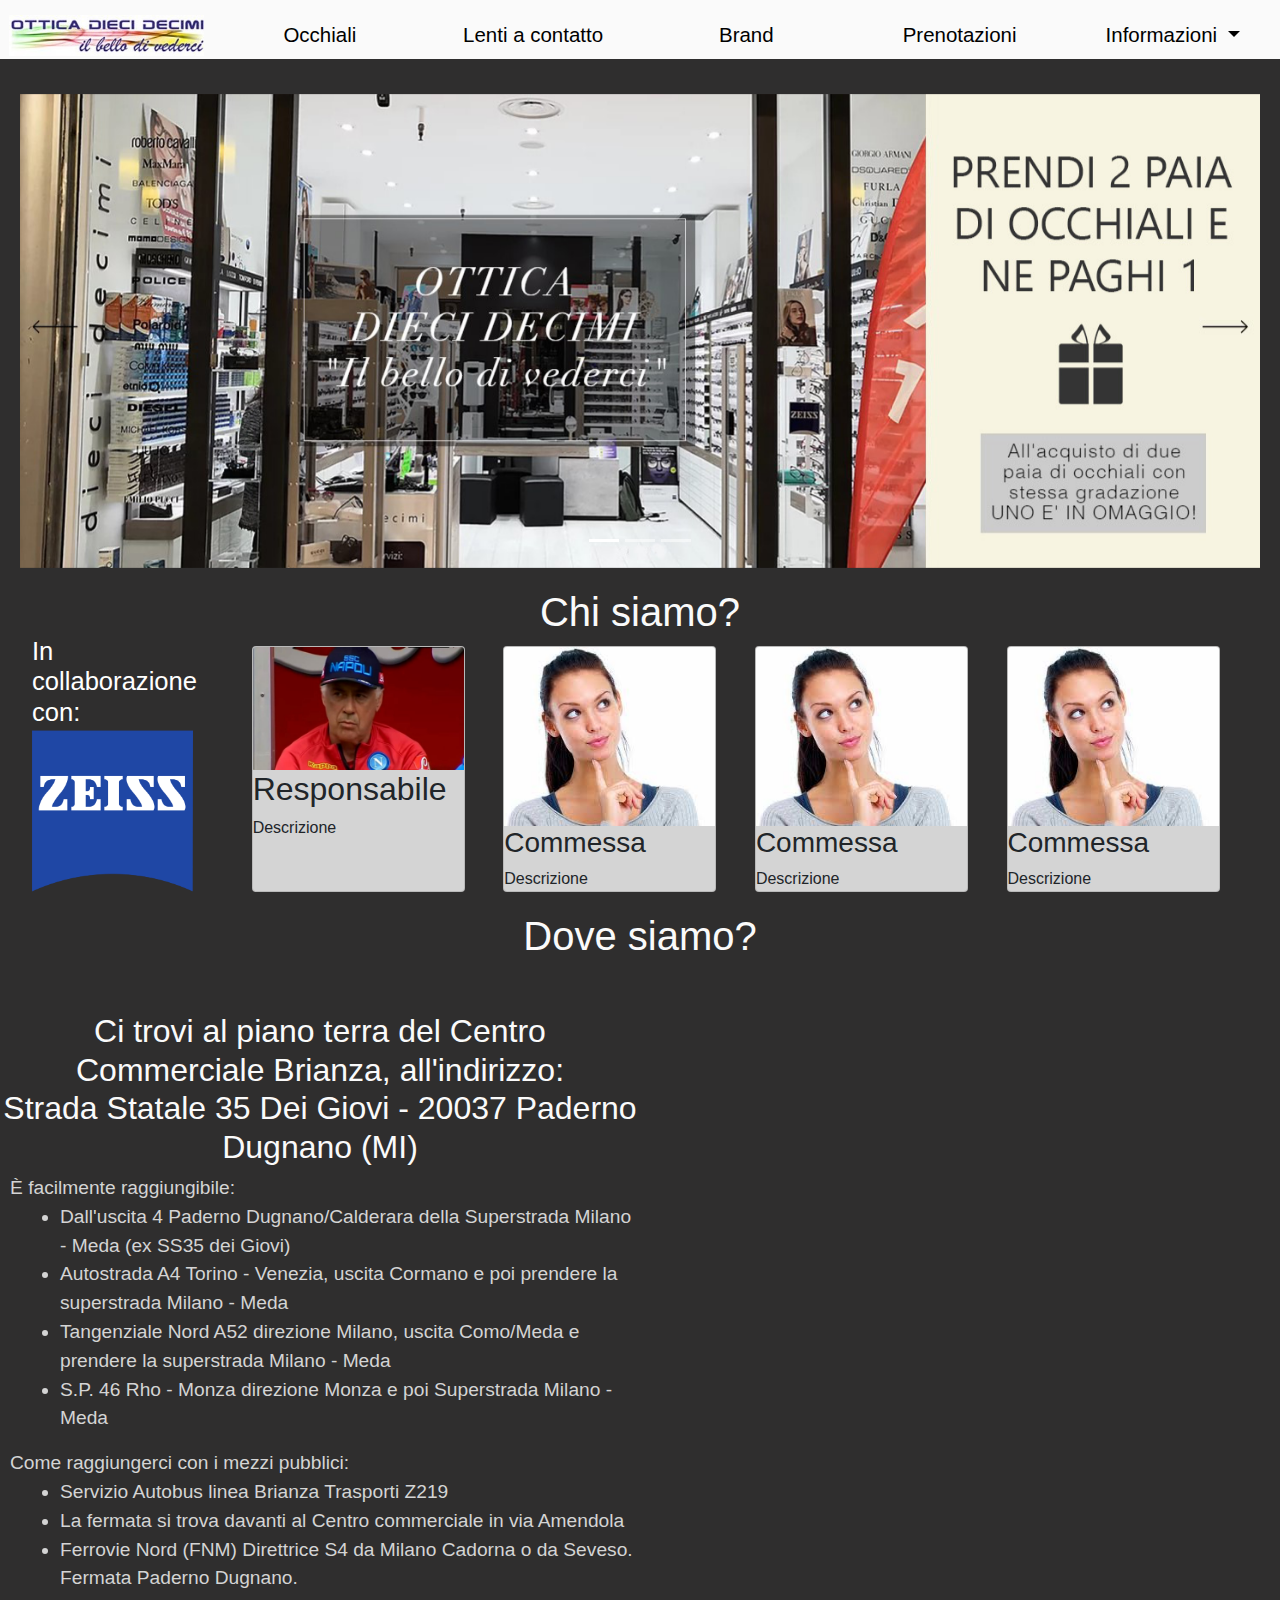
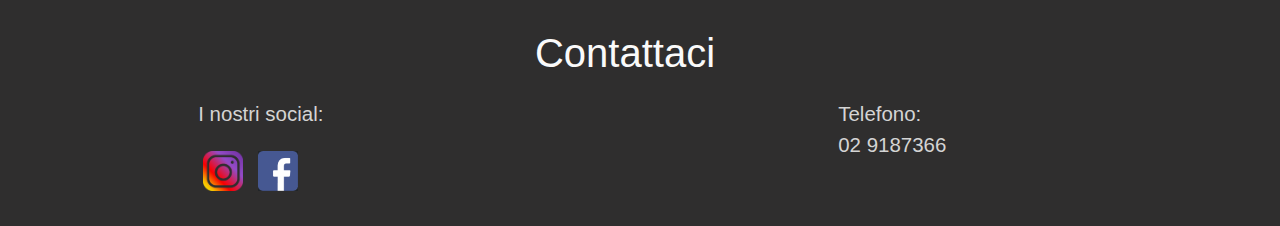
==== commit 80c16a34: "Aggiunta mappa interattiva" ====
--- a/index.html
+++ b/index.html
@@ -212,10 +212,13 @@
 				</ul>
 			</p>
 		</div>
-		<a href="https://www.google.com/maps/place/Centro+Commerciale+Brianza/@45.5745545,9.1777924,17z/data=!3m1!4b1!4m5!3m4!1s0x4786befdc78b0045:0x9279604ad7936b0b!8m2!3d45.5745545!4d9.1799811" target="_blank"
+		<!--<a href="https://www.google.com/maps/place/Centro+Commerciale+Brianza/@45.5745545,9.1777924,17z/data=!3m1!4b1!4m5!3m4!1s0x4786befdc78b0045:0x9279604ad7936b0b!8m2!3d45.5745545!4d9.1799811" target="_blank"
 		class="col-dt-6 col-tab-12">
 			<img src="img/mappa.jpg" class="mx-auto d-block col-dt-11 col-tab-11" style="height: auto; margin-top: 20%;">
-		</a>
+		</a>-->
+		<div class="col-dt-6 col-tab-12">
+			<iframe src="https://www.google.com/maps/embed?pb=!1m18!1m12!1m3!1d2792.7953205157646!2d9.17779241556113!3d45.57455447910238!2m3!1f0!2f0!3f0!3m2!1i1024!2i768!4f13.1!3m3!1m2!1s0x4786befdc78b0045%3A0x9279604ad7936b0b!2sCentro+Commerciale+Brianza!5e0!3m2!1sit!2sit!4v1558729418349!5m2!1sit!2sit" class="mx-auto d-block col-dt-11 col-tab-11" frameborder="0" style="border:0; height:500px; margin-top:10%;" allowfullscreen></iframe>
+		</div>
 	</div>
 	<div class="row col-dt-12 col-tab-12" style="height: 80px;"><!--Sezione contattaci-->
 		<h1 class="testodiv col-dt-12 col-tab-12">Contattaci</h1>
